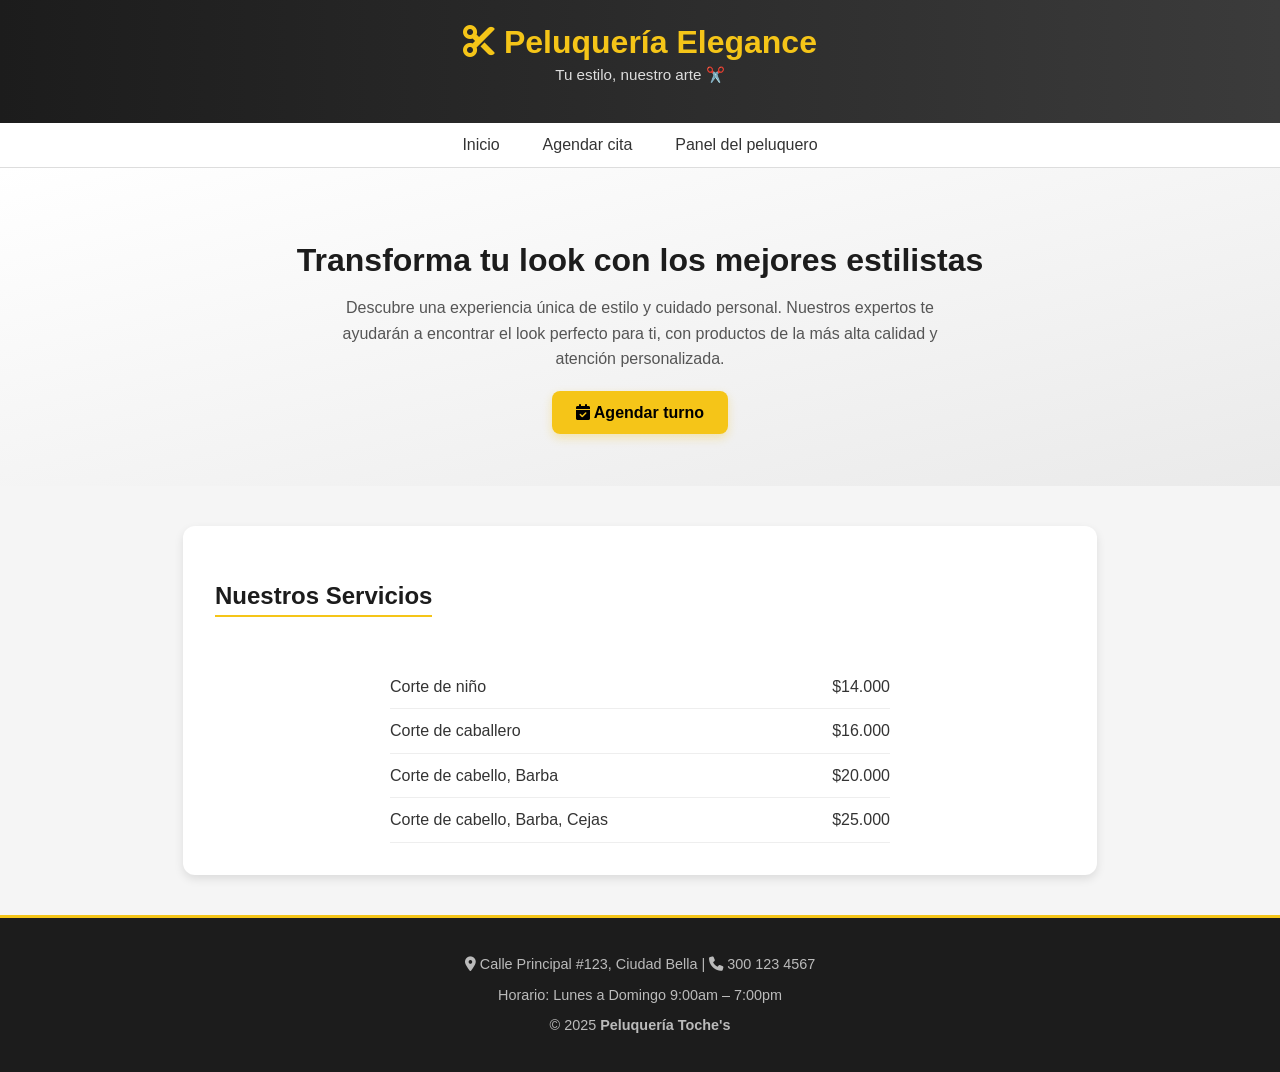
==== index.html @ bcb80ae6 "modificaciones" ====
<!DOCTYPE html>
<html lang="es">
<head>
  <meta charset="UTF-8" />
  <meta name="viewport" content="width=device-width, initial-scale=1.0" />
  <title>Peluquería Elegance</title>
  <link rel="stylesheet" href="https://cdnjs.cloudflare.com/ajax/libs/font-awesome/6.5.0/css/all.min.css">
  <style>
    /* --- Estilos generales --- */
    body {
      margin: 0;
      font-family: 'Poppins', sans-serif;
      background-color: #f5f5f5;
      color: #222;
    }

    header {
      background: linear-gradient(90deg, #1c1c1c, #3b3b3b);
      color: #f5c518;
      padding: 1.5rem 0;
      text-align: center;
      box-shadow: 0 2px 10px rgba(0,0,0,0.2);
    }

    header h1 {
      font-size: 2rem;
      margin: 0;
      font-weight: 700;
    }

    header p {
      color: #ddd;
      font-size: 0.95rem;
      margin-top: 0.3rem;
    }

    nav {
      background: #ffffff;
      padding: 0.8rem 0;
      text-align: center;
      border-bottom: 1px solid #ddd;
    }

    nav a {
      color: #333;
      text-decoration: none;
      margin: 0 1.2rem;
      font-weight: 500;
      transition: 0.3s;
    }

    nav a:hover {
      color: #f5c518;
    }

    /* --- Sección principal --- */
    .hero {
      background: linear-gradient(to bottom right, #ffffff, #eaeaea);
      text-align: center;
      padding: 3rem 1rem 4rem;
      color: #222;
    }

    .hero h2 {
      font-size: 2rem;
      color: #1c1c1c;
      margin-bottom: 1rem;
      font-weight: 600;
    }

    .hero p {
      max-width: 600px;
      margin: 0 auto 2rem;
      color: #555;
      line-height: 1.6;
    }

    .btn {
      background-color: #f5c518;
      color: #000;
      padding: 0.8rem 1.5rem;
      border-radius: 8px;
      font-weight: bold;
      text-decoration: none;
      transition: 0.3s;
      box-shadow: 0 4px 10px rgba(245, 197, 24, 0.3);
    }

    .btn:hover {
      background-color: #ffd700;
      transform: translateY(-2px);
    }

    /* --- Sección de servicios --- */
    .servicios {
      background: #fff;
      margin: 2.5rem auto;
      padding: 2rem;
      border-radius: 12px;
      max-width: 850px;
      box-shadow: 0 4px 10px rgba(0,0,0,0.1);
    }

    .servicios h3 {
      color: #1c1c1c;
      text-align: center;
      margin-bottom: 1.5rem;
      font-size: 1.5rem;
      border-bottom: 2px solid #f5c518;
      display: inline-block;
      padding-bottom: 0.3rem;
    }

    .servicios ul {
      list-style: none;
      padding: 0;
      max-width: 500px;
      margin: 1.5rem auto 0;
    }

    .servicios li {
      display: flex;
      justify-content: space-between;
      padding: 0.8rem 0;
      border-bottom: 1px solid #eee;
      font-size: 1rem;
      color: #333;
    }

    /* --- Footer --- */
    footer {
      text-align: center;
      padding: 1.5rem;
      background: #1c1c1c;
      color: #bbb;
      font-size: 0.9rem;
      border-top: 3px solid #f5c518;
    }

    footer a {
      color: #f5c518;
      text-decoration: none;
      margin-left: 0.3rem;
    }

    /* --- Adaptable a móvil --- */
    @media (max-width: 768px) {
      header h1 {
        font-size: 1.6rem;
      }
      .hero h2 {
        font-size: 1.5rem;
      }
      .servicios li {
        flex-direction: column;
        align-items: center;
      }
      .servicios li span {
        margin-top: 0.3rem;
      }
    }
  </style>
</head>
<body>
  <header>
    <h1><i class="fa-solid fa-scissors"></i> Peluquería Elegance</h1>
    <p>Tu estilo, nuestro arte ✂️</p>
  </header>

  <nav>
    <a href="index.html">Inicio</a>
    <a href="agendar.html">Agendar cita</a>
    <a href="admin.html">Panel del peluquero</a>
  </nav>

  <section class="hero">
    <h2>Transforma tu look con los mejores estilistas</h2>
    <p>Descubre una experiencia única de estilo y cuidado personal. Nuestros expertos te ayudarán a encontrar el look perfecto para ti, con productos de la más alta calidad y atención personalizada.</p>
    <a href="agendar.html" class="btn"><i class="fa-solid fa-calendar-check"></i> Agendar turno</a>
  </section>

  <section class="servicios">
    <h3>Nuestros Servicios</h3>
    <ul>
      <li><span>Corte de niño</span> <span>$14.000</span></li>
      <li><span>Corte de caballero</span> <span>$16.000</span></li>
      <li><span>Corte de cabello, Barba</span> <span>$20.000</span></li>
      <li><span>Corte de cabello, Barba, Cejas</span> <span>$25.000</span></li>
      
    </ul>
  </section>

  <footer>
    <p><i class="fa-solid fa-location-dot"></i> Calle Principal #123, Ciudad Bella | <i class="fa-solid fa-phone"></i> 300 123 4567</p>
    <p>Horario: Lunes a Domingo 9:00am – 7:00pm</p>
    <p>© 2025 <strong>Peluquería Toche's</strong></p>
  </footer>
</body>
</html>
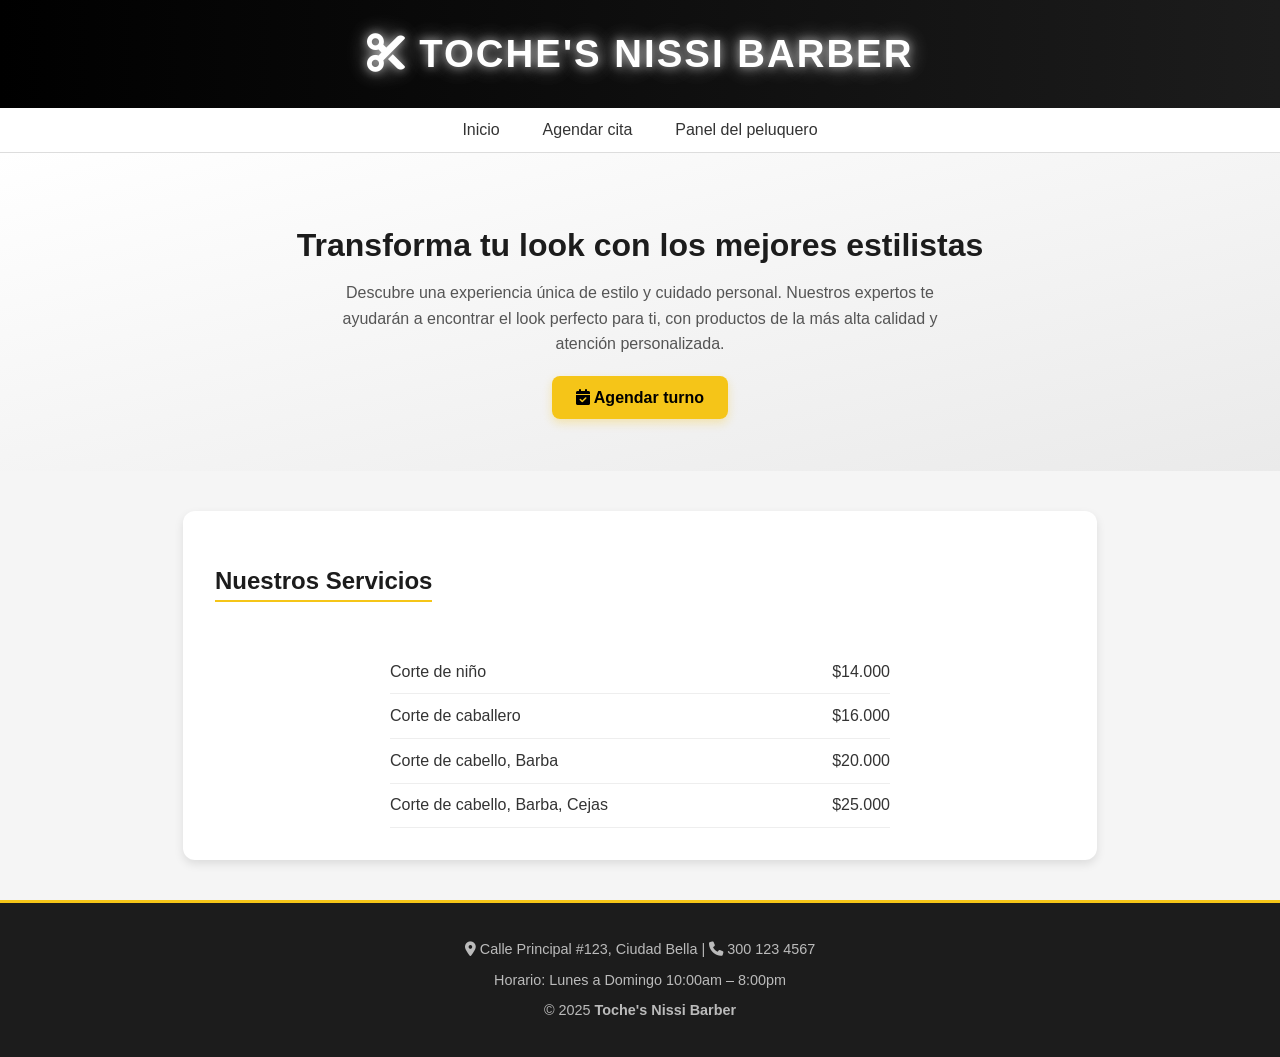
==== commit 09ff67bd: "Actualizo archivos con versión más reciente" ====
--- a/index.html
+++ b/index.html
@@ -3,10 +3,9 @@
 <head>
   <meta charset="UTF-8" />
   <meta name="viewport" content="width=device-width, initial-scale=1.0" />
-  <title>Peluquería Elegance</title>
+  <title>Toche's Nissi Barber</title>
   <link rel="stylesheet" href="https://cdnjs.cloudflare.com/ajax/libs/font-awesome/6.5.0/css/all.min.css">
   <style>
-    /* --- Estilos generales --- */
     body {
       margin: 0;
       font-family: 'Poppins', sans-serif;
@@ -15,23 +14,47 @@
     }
 
     header {
-      background: linear-gradient(90deg, #1c1c1c, #3b3b3b);
-      color: #f5c518;
-      padding: 1.5rem 0;
-      text-align: center;
-      box-shadow: 0 2px 10px rgba(0,0,0,0.2);
-    }
-
+      background: linear-gradient(90deg, #000, #1c1c1c);
+      padding: 2rem 0;
+      text-align: center;
+      position: relative;
+      box-shadow: 0 2px 15px rgba(255, 255, 255, 0.1);
+    }
+
+    /* ✨ Título con efecto iluminado */
     header h1 {
-      font-size: 2rem;
+      font-size: 2.4rem;
       margin: 0;
-      font-weight: 700;
+      font-weight: 800;
+      color: #fff;
+      text-transform: uppercase;
+      letter-spacing: 2px;
+      text-shadow:
+        0 0 10px rgba(255, 255, 255, 0.6),
+        0 0 20px rgba(255, 255, 255, 0.4),
+        0 0 30px rgba(255, 255, 255, 0.2);
+      animation: glow 3s infinite alternate ease-in-out;
+    }
+
+    @keyframes glow {
+      from {
+        text-shadow:
+          0 0 5px rgba(255, 255, 255, 0.4),
+          0 0 15px rgba(255, 255, 255, 0.2);
+      }
+      to {
+        text-shadow:
+          0 0 15px rgba(255, 255, 255, 0.8),
+          0 0 30px rgba(255, 255, 255, 0.5),
+          0 0 45px rgba(255, 255, 255, 0.3);
+      }
     }
 
     header p {
       color: #ddd;
-      font-size: 0.95rem;
-      margin-top: 0.3rem;
+      font-size: 1rem;
+      margin-top: 0.4rem;
+      letter-spacing: 1px;
     }
 
     nav {
@@ -53,7 +76,6 @@
       color: #f5c518;
     }
 
-    /* --- Sección principal --- */
     .hero {
       background: linear-gradient(to bottom right, #ffffff, #eaeaea);
       text-align: center;
@@ -91,7 +113,6 @@
       transform: translateY(-2px);
     }
 
-    /* --- Sección de servicios --- */
     .servicios {
       background: #fff;
       margin: 2.5rem auto;
@@ -127,7 +148,6 @@
       color: #333;
     }
 
-    /* --- Footer --- */
     footer {
       text-align: center;
       padding: 1.5rem;
@@ -143,10 +163,9 @@
       margin-left: 0.3rem;
     }
 
-    /* --- Adaptable a móvil --- */
     @media (max-width: 768px) {
       header h1 {
-        font-size: 1.6rem;
+        font-size: 1.8rem;
       }
       .hero h2 {
         font-size: 1.5rem;
@@ -163,8 +182,7 @@
 </head>
 <body>
   <header>
-    <h1><i class="fa-solid fa-scissors"></i> Peluquería Elegance</h1>
-    <p>Tu estilo, nuestro arte ✂️</p>
+    <h1><i class="fa-solid fa-scissors"></i> Toche's Nissi Barber</h1>
   </header>
 
   <nav>
@@ -186,14 +204,13 @@
       <li><span>Corte de caballero</span> <span>$16.000</span></li>
       <li><span>Corte de cabello, Barba</span> <span>$20.000</span></li>
       <li><span>Corte de cabello, Barba, Cejas</span> <span>$25.000</span></li>
-      
     </ul>
   </section>
 
   <footer>
     <p><i class="fa-solid fa-location-dot"></i> Calle Principal #123, Ciudad Bella | <i class="fa-solid fa-phone"></i> 300 123 4567</p>
-    <p>Horario: Lunes a Domingo 9:00am – 7:00pm</p>
-    <p>© 2025 <strong>Peluquería Toche's</strong></p>
+    <p>Horario: Lunes a Domingo 10:00am – 8:00pm</p>
+    <p>© 2025 <strong>Toche's Nissi Barber</strong></p>
   </footer>
 </body>
 </html>
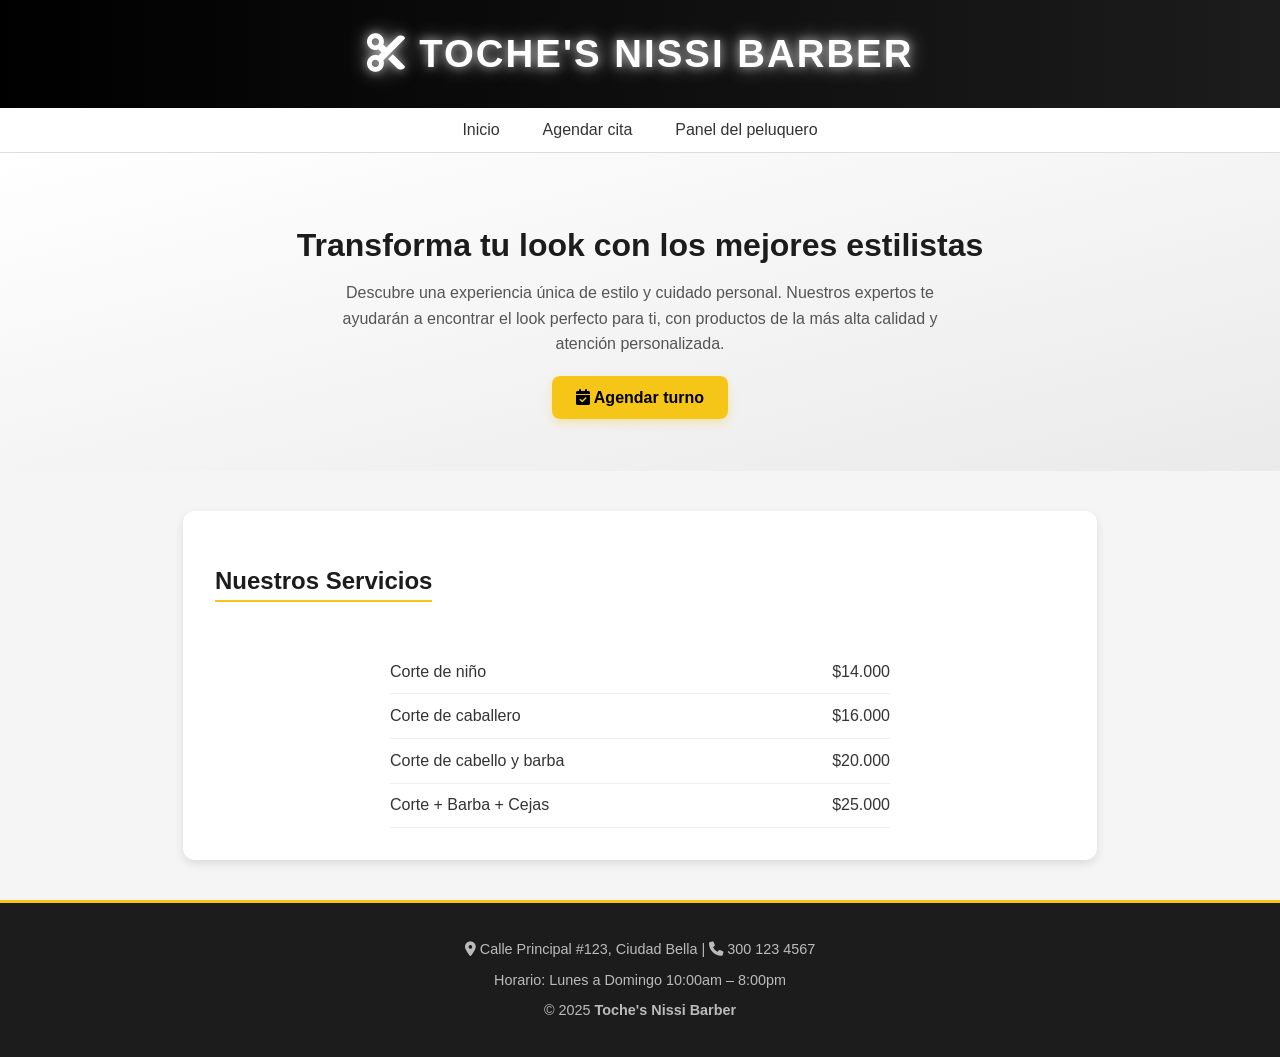
==== commit ab8c6dbd: "archivos con versión más reciente" ====
--- a/index.html
+++ b/index.html
@@ -5,6 +5,18 @@
   <meta name="viewport" content="width=device-width, initial-scale=1.0" />
   <title>Toche's Nissi Barber</title>
   <link rel="stylesheet" href="https://cdnjs.cloudflare.com/ajax/libs/font-awesome/6.5.0/css/all.min.css">
+  <link rel="manifest" href="manifest.json">
+  <meta name="theme-color" content="#000000">
+
+  <!-- Registro del Service Worker -->
+  <script>
+    if ("serviceWorker" in navigator) {
+      navigator.serviceWorker.register("sw.js")
+        .then(() => console.log("✅ Service Worker registrado correctamente"))
+        .catch(err => console.error("❌ Error registrando el Service Worker:", err));
+    }
+  </script>
+
   <style>
     body {
       margin: 0;
@@ -202,8 +214,8 @@
     <ul>
       <li><span>Corte de niño</span> <span>$14.000</span></li>
       <li><span>Corte de caballero</span> <span>$16.000</span></li>
-      <li><span>Corte de cabello, Barba</span> <span>$20.000</span></li>
-      <li><span>Corte de cabello, Barba, Cejas</span> <span>$25.000</span></li>
+      <li><span>Corte de cabello y barba</span> <span>$20.000</span></li>
+      <li><span>Corte + Barba + Cejas</span> <span>$25.000</span></li>
     </ul>
   </section>
 
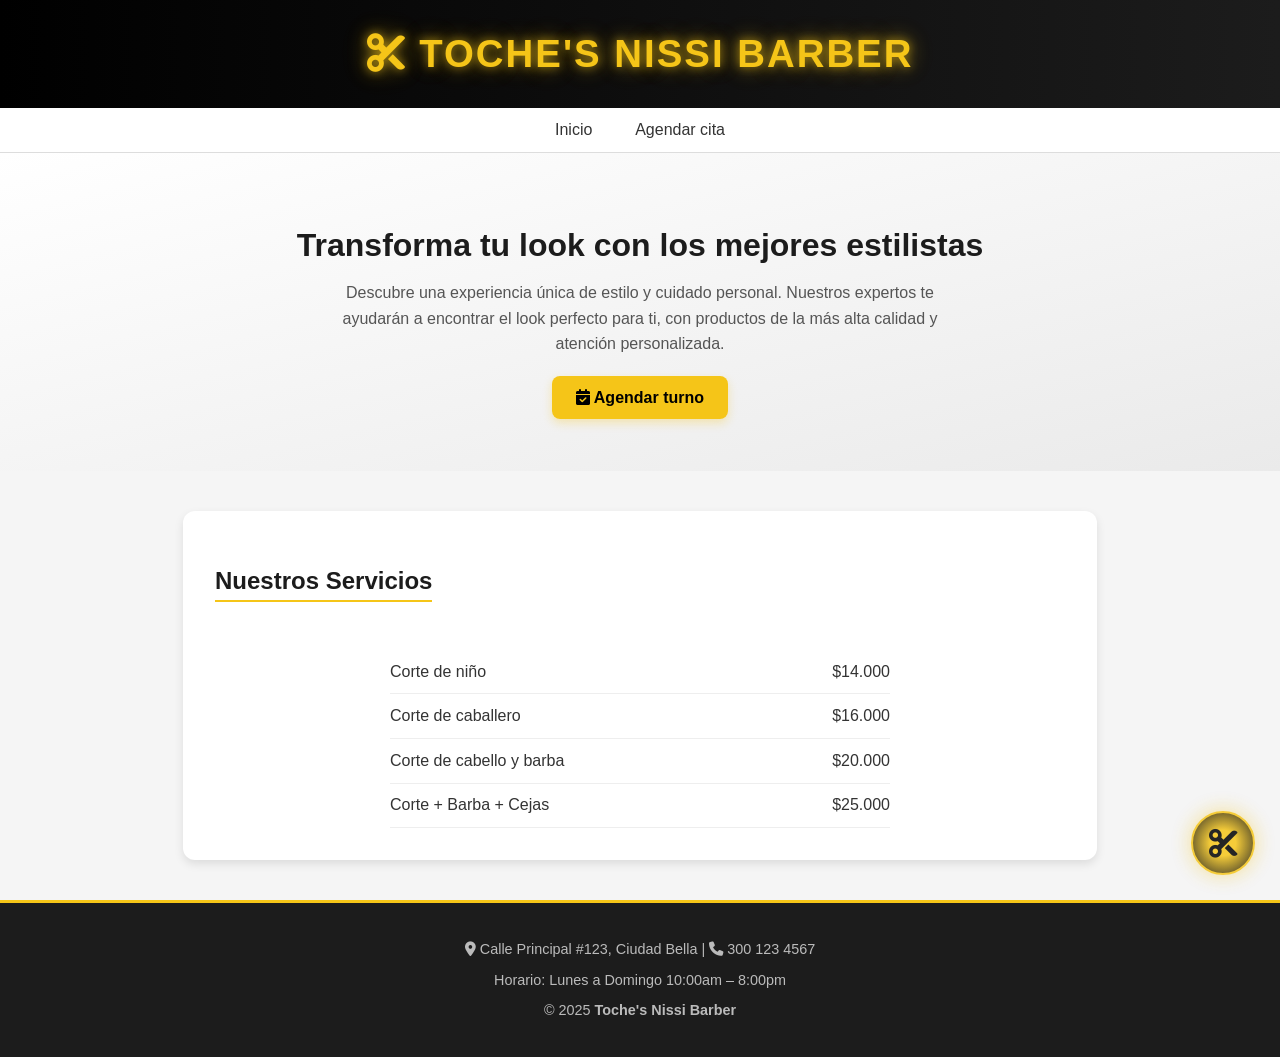
==== commit 514d48b6: "archivos con versión más reciente" ====
--- a/index.html
+++ b/index.html
@@ -38,27 +38,27 @@
       font-size: 2.4rem;
       margin: 0;
       font-weight: 800;
-      color: #fff;
+      color: #f5c518;
       text-transform: uppercase;
       letter-spacing: 2px;
       text-shadow:
-        0 0 10px rgba(255, 255, 255, 0.6),
-        0 0 20px rgba(255, 255, 255, 0.4),
-        0 0 30px rgba(255, 255, 255, 0.2);
+        0 0 10px rgba(245, 197, 24, 0.6),
+        0 0 20px rgba(245, 197, 24, 0.4),
+        0 0 30px rgba(245, 197, 24, 0.2);
       animation: glow 3s infinite alternate ease-in-out;
     }
 
     @keyframes glow {
       from {
         text-shadow:
-          0 0 5px rgba(255, 255, 255, 0.4),
-          0 0 15px rgba(255, 255, 255, 0.2);
+          0 0 5px rgba(245, 197, 24, 0.4),
+          0 0 15px rgba(245, 197, 24, 0.2);
       }
       to {
         text-shadow:
-          0 0 15px rgba(255, 255, 255, 0.8),
-          0 0 30px rgba(255, 255, 255, 0.5),
-          0 0 45px rgba(255, 255, 255, 0.3);
+          0 0 15px rgba(245, 197, 24, 0.8),
+          0 0 30px rgba(245, 197, 24, 0.5),
+          0 0 45px rgba(245, 197, 24, 0.3);
       }
     }
 
@@ -175,6 +175,52 @@
       margin-left: 0.3rem;
     }
 
+    /* ✂️ Botón flotante del peluquero */
+    #botonPeluquero {
+      position: fixed;
+      bottom: 25px;
+      right: 25px;
+      background: radial-gradient(circle at center, #f5c518 30%, #000 100%);
+      border: 2px solid #f5c518;
+      border-radius: 50%;
+      width: 60px;
+      height: 60px;
+      display: flex;
+      align-items: center;
+      justify-content: center;
+      cursor: pointer;
+      transition: all 0.4s ease;
+      box-shadow: 0 0 20px rgba(245, 197, 24, 0.5);
+      opacity: 0.85;
+      z-index: 1000;
+    }
+
+    #botonPeluquero i {
+      color: #000;
+      font-size: 1.8rem;
+      transition: transform 0.4s ease;
+    }
+
+    #botonPeluquero:hover {
+      transform: scale(1.15) rotate(5deg);
+      background: radial-gradient(circle at center, #ffd700 40%, #000 100%);
+      box-shadow: 0 0 25px rgba(245, 197, 24, 0.8);
+    }
+
+    #botonPeluquero:hover i {
+      transform: rotate(20deg);
+    }
+
+    /* Animación de brillo suave */
+    @keyframes blink {
+      0%, 100% { box-shadow: 0 0 10px rgba(245, 197, 24, 0.5); }
+      50% { box-shadow: 0 0 25px rgba(245, 197, 24, 0.9); }
+    }
+
+    #botonPeluquero {
+      animation: blink 4s infinite ease-in-out;
+    }
+
     @media (max-width: 768px) {
       header h1 {
         font-size: 1.8rem;
@@ -188,6 +234,10 @@
       }
       .servicios li span {
         margin-top: 0.3rem;
+      }
+      #botonPeluquero {
+        width: 50px;
+        height: 50px;
       }
     }
   </style>
@@ -200,7 +250,6 @@
   <nav>
     <a href="index.html">Inicio</a>
     <a href="agendar.html">Agendar cita</a>
-    <a href="admin.html">Panel del peluquero</a>
   </nav>
 
   <section class="hero">
@@ -219,10 +268,22 @@
     </ul>
   </section>
 
+  <!-- ✂️ Botón secreto del peluquero -->
+  <div id="botonPeluquero" title="Panel del peluquero">
+    <i class="fa-solid fa-scissors"></i>
+  </div>
+
   <footer>
     <p><i class="fa-solid fa-location-dot"></i> Calle Principal #123, Ciudad Bella | <i class="fa-solid fa-phone"></i> 300 123 4567</p>
     <p>Horario: Lunes a Domingo 10:00am – 8:00pm</p>
     <p>© 2025 <strong>Toche's Nissi Barber</strong></p>
   </footer>
+
+  <script>
+    // ✂️ Al hacer clic en las tijeras, va al panel del peluquero
+    document.getElementById("botonPeluquero").addEventListener("click", () => {
+      window.location.href = "admin.html";
+    });
+  </script>
 </body>
 </html>
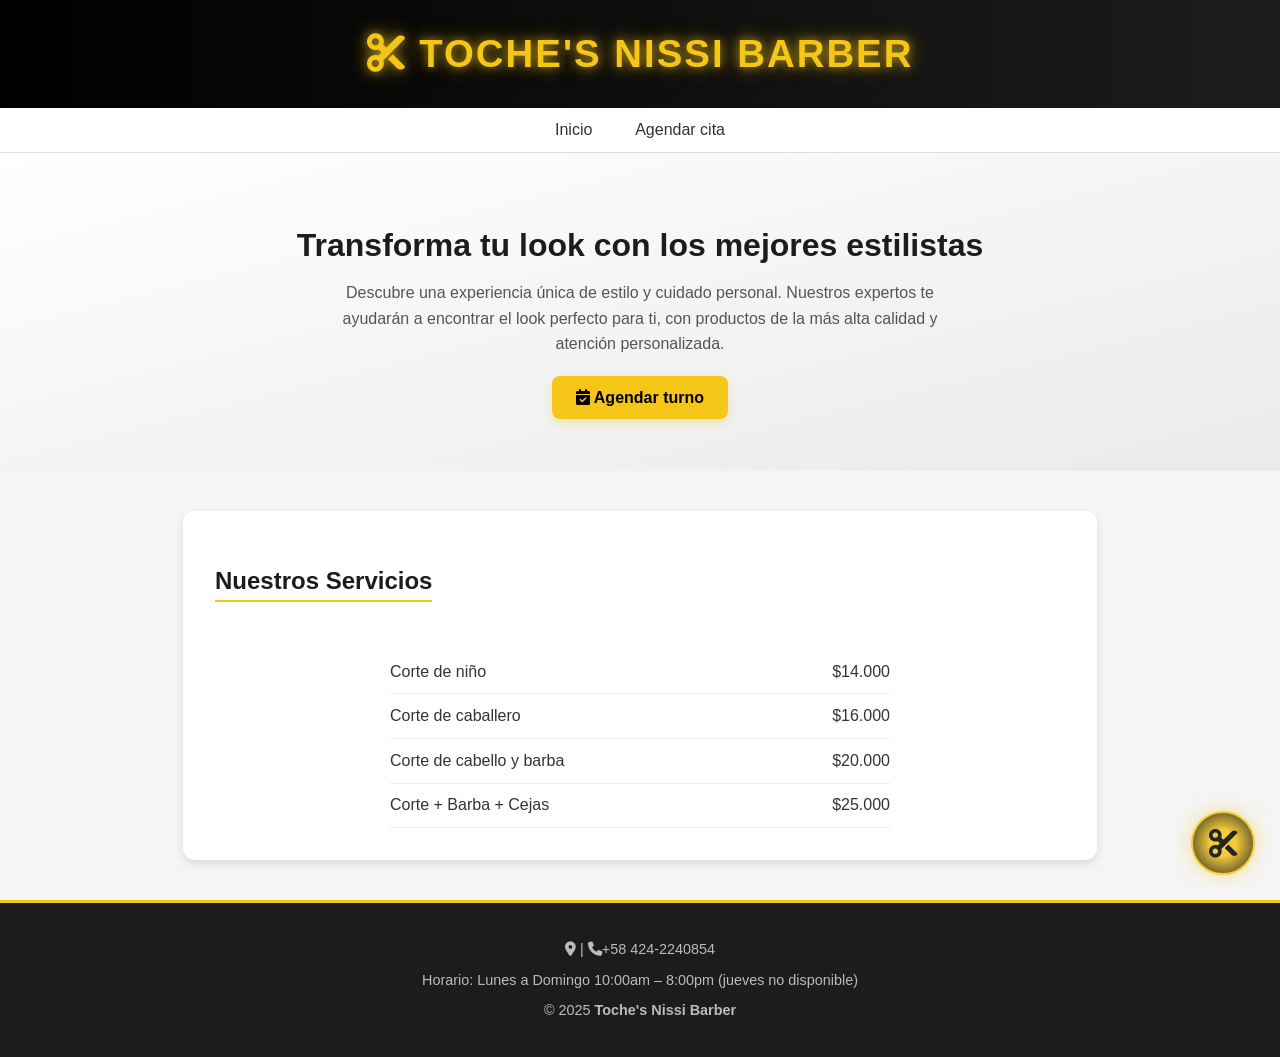
==== commit 3d2dab32: "mejoras en la pagina" ====
--- a/index.html
+++ b/index.html
@@ -6,6 +6,7 @@
   <title>Toche's Nissi Barber</title>
   <link rel="stylesheet" href="https://cdnjs.cloudflare.com/ajax/libs/font-awesome/6.5.0/css/all.min.css">
   <link rel="manifest" href="manifest.json">
+  <link rel="icon" type="image/x-icon" href="logo.png" />
   <meta name="theme-color" content="#000000">
 
   <!-- Registro del Service Worker -->
@@ -268,19 +269,17 @@
     </ul>
   </section>
 
-  <!-- ✂️ Botón secreto del peluquero -->
   <div id="botonPeluquero" title="Panel del peluquero">
     <i class="fa-solid fa-scissors"></i>
   </div>
 
   <footer>
-    <p><i class="fa-solid fa-location-dot"></i> Calle Principal #123, Ciudad Bella | <i class="fa-solid fa-phone"></i> 300 123 4567</p>
-    <p>Horario: Lunes a Domingo 10:00am – 8:00pm</p>
+    <p><i class="fa-solid fa-location-dot"></i> | <i class="fa-solid fa-phone"></i>+58 424-2240854</p>
+    <p>Horario: Lunes a Domingo 10:00am – 8:00pm (jueves no disponible)</p>
     <p>© 2025 <strong>Toche's Nissi Barber</strong></p>
   </footer>
 
   <script>
-    // ✂️ Al hacer clic en las tijeras, va al panel del peluquero
     document.getElementById("botonPeluquero").addEventListener("click", () => {
       window.location.href = "admin.html";
     });
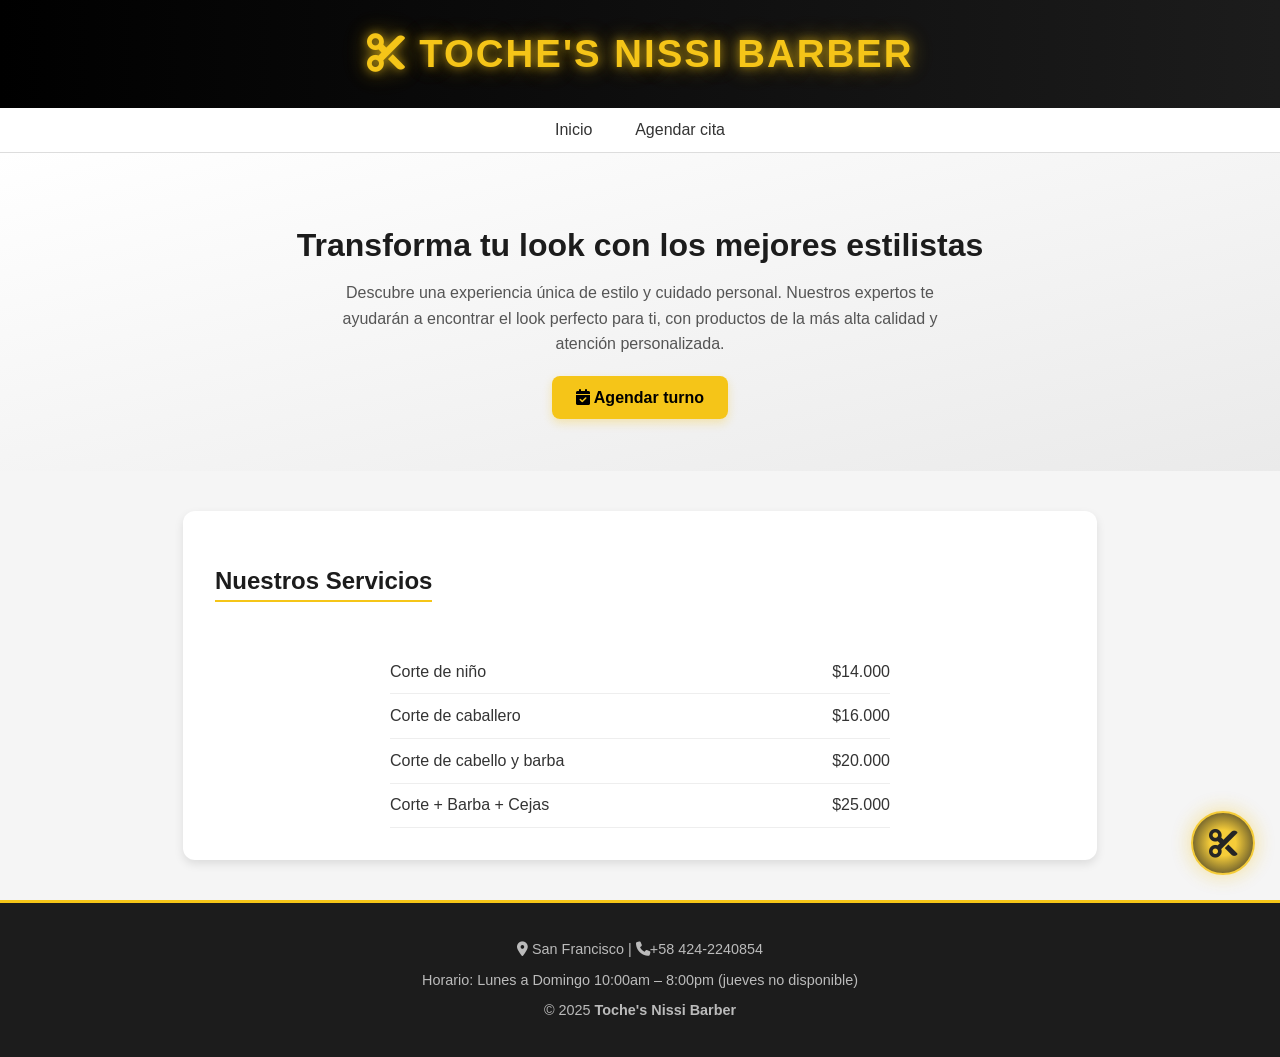
==== commit 0f1db903: "cambios en direccion" ====
--- a/index.html
+++ b/index.html
@@ -274,7 +274,7 @@
   </div>
 
   <footer>
-    <p><i class="fa-solid fa-location-dot"></i> | <i class="fa-solid fa-phone"></i>+58 424-2240854</p>
+    <p><i class="fa-solid fa-location-dot"></i> San Francisco | <i class="fa-solid fa-phone"></i>+58 424-2240854</p>
     <p>Horario: Lunes a Domingo 10:00am – 8:00pm (jueves no disponible)</p>
     <p>© 2025 <strong>Toche's Nissi Barber</strong></p>
   </footer>
